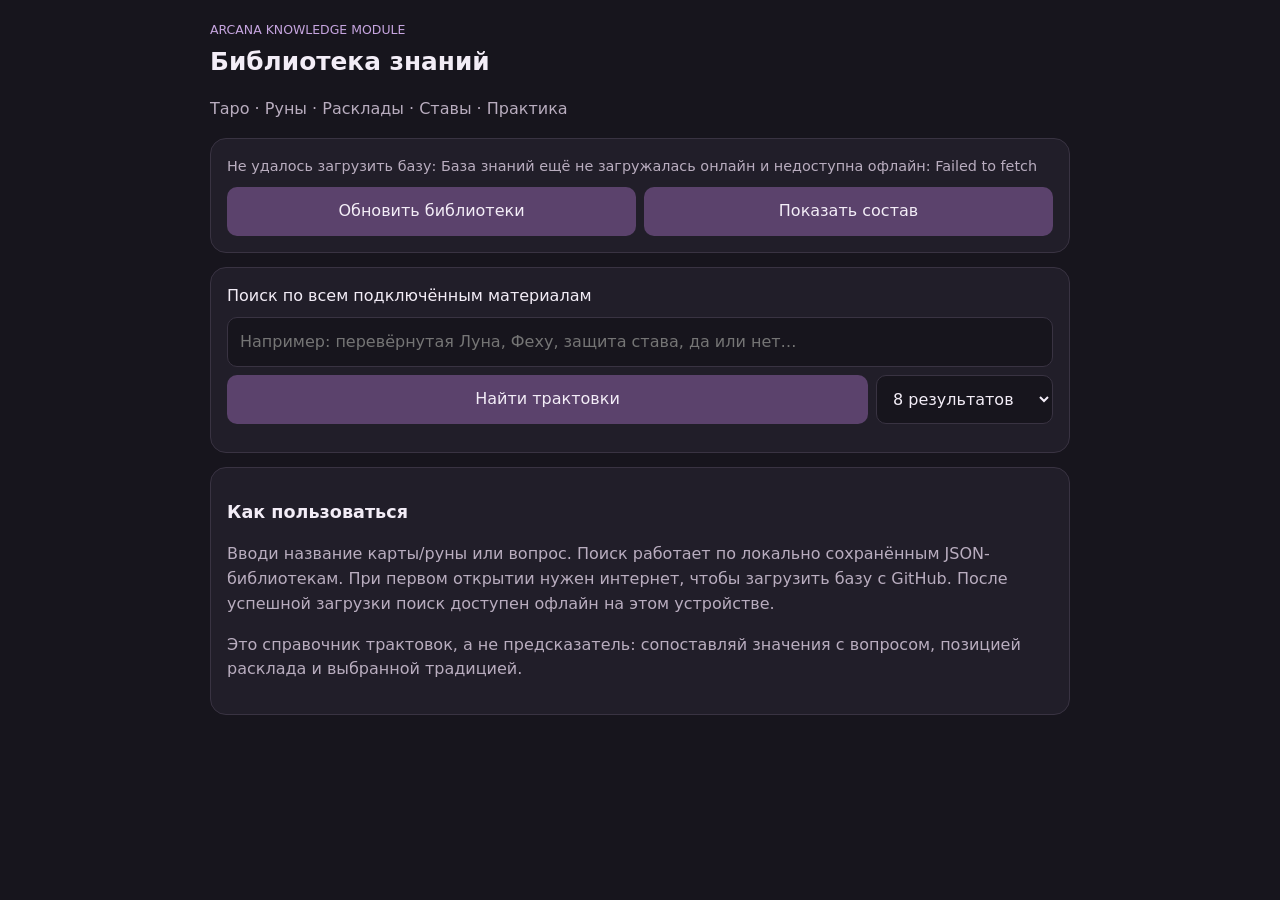
==== knowledge.html @ d8010e63 "Add files via upload" ====
<!doctype html>
<html lang="ru">
<head>
<meta charset="utf-8"><meta name="viewport" content="width=device-width,initial-scale=1">
<meta name="theme-color" content="#17151d"><title>ARCANA — База знаний</title>
<style>
:root{color-scheme:dark;--bg:#17151d;--panel:#211e29;--line:#393342;--text:#f3edf7;--muted:#b9adbf;--accent:#c6a5df}
*{box-sizing:border-box}body{margin:0;background:var(--bg);color:var(--text);font:16px/1.55 system-ui,sans-serif;padding:20px;max-width:900px;margin:auto}
h1{font-size:1.55rem;margin:.2rem 0}.muted{color:var(--muted)}.panel{background:var(--panel);border:1px solid var(--line);border-radius:16px;padding:16px;margin:14px 0}
input,select,button{font:inherit;border-radius:10px;padding:12px;border:1px solid var(--line);background:#17151d;color:var(--text)}input{width:100%;margin:8px 0}button{background:#5b426c;border:0;cursor:pointer}button:disabled{opacity:.5}.row{display:flex;gap:8px;flex-wrap:wrap}.row button{flex:1}.result{border-top:1px solid var(--line);padding:12px 0}.tag{font-size:.78rem;color:var(--accent)}pre{white-space:pre-wrap;overflow-wrap:anywhere;font:inherit;margin:6px 0}.status{font-size:.9rem;color:var(--muted)}a{color:var(--accent)}
</style></head><body>
<header><div class="tag">ARCANA KNOWLEDGE MODULE</div><h1>Библиотека знаний</h1><p class="muted">Таро · Руны · Расклады · Ставы · Практика</p></header>
<section class="panel"><div id="status" class="status">Загружаю локальный кэш или библиотеки GitHub…</div><div class="row" style="margin-top:10px"><button id="refresh">Обновить библиотеки</button><button id="allfiles">Показать состав</button></div></section>
<section class="panel"><label for="q">Поиск по всем подключённым материалам</label><input id="q" placeholder="Например: перевёрнутая Луна, Феху, защита става, да или нет…"><div class="row"><button id="search">Найти трактовки</button><select id="limit"><option value="8">8 результатов</option><option value="15">15 результатов</option><option value="25">25 результатов</option></select></div><div id="results" style="margin-top:12px"></div></section>
<section class="panel"><h2 style="font-size:1.1rem">Как пользоваться</h2><p class="muted">Вводи название карты/руны или вопрос. Поиск работает по локально сохранённым JSON-библиотекам. При первом открытии нужен интернет, чтобы загрузить базу с GitHub. После успешной загрузки поиск доступен офлайн на этом устройстве.</p><p class="muted">Это справочник трактовок, а не предсказатель: сопоставляй значения с вопросом, позицией расклада и выбранной традицией.</p></section>
<script src="knowledge-loader.js"></script>
<script>
const $=id=>document.getElementById(id);const esc=s=>String(s).replace(/[&<>"']/g,c=>({'&':'&amp;','<':'&lt;','>':'&gt;','"':'&quot;',"'":'&#39;'}[c]));
async function load(){try{const r=await ARCANA_KNOWLEDGE.load();$('status').textContent=`Подключено файлов: ${r.count}. ${r.offline?'Работаю из офлайн-кэша.':'Библиотеки обновлены с GitHub.'}`;}catch(e){$('status').textContent='Не удалось загрузить базу: '+e.message;}}
async function search(){const q=$('q').value.trim();if(!q)return;$('results').textContent='Ищу…';try{const hits=await ARCANA_KNOWLEDGE.search(q,Number($('limit').value));$('results').innerHTML=hits.length?hits.map(h=>`<article class="result"><div class="tag">${esc(h.file)} · совпадение ${h.score}</div><pre>${esc(h.excerpt)}</pre></article>`).join(''):'Совпадений не найдено. Попробуй другие слова.';}catch(e){$('results').textContent='Ошибка поиска: '+e.message;}}
$('refresh').onclick=async()=>{ $('status').textContent='Обновляю…';try{const r=await ARCANA_KNOWLEDGE.refresh();$('status').textContent=`Обновлено файлов: ${r.count}.`; }catch(e){$('status').textContent='Ошибка обновления: '+e.message;}};
$('search').onclick=search;$('q').addEventListener('keydown',e=>{if(e.key==='Enter')search()});$('allfiles').onclick=()=>{$('results').innerHTML=ARCANA_KNOWLEDGE.files.map(f=>`<div class="result">${esc(f)}</div>`).join('')||'Библиотеки ещё не загружены.'};
load();
</script></body></html>
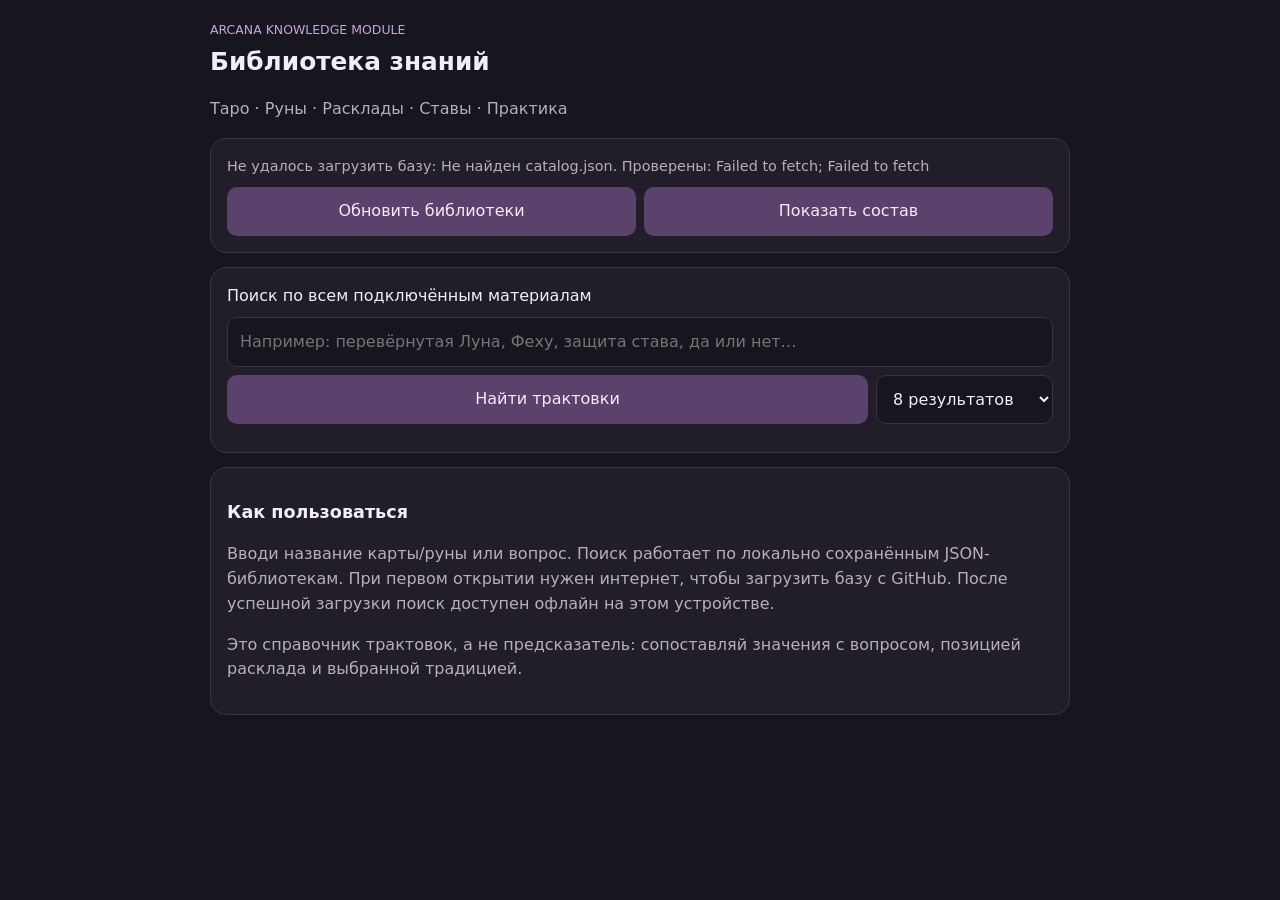
==== commit fc08dbe2: "Add files via upload" ====
--- a/knowledge.html
+++ b/knowledge.html
@@ -13,7 +13,7 @@
 <section class="panel"><div id="status" class="status">Загружаю локальный кэш или библиотеки GitHub…</div><div class="row" style="margin-top:10px"><button id="refresh">Обновить библиотеки</button><button id="allfiles">Показать состав</button></div></section>
 <section class="panel"><label for="q">Поиск по всем подключённым материалам</label><input id="q" placeholder="Например: перевёрнутая Луна, Феху, защита става, да или нет…"><div class="row"><button id="search">Найти трактовки</button><select id="limit"><option value="8">8 результатов</option><option value="15">15 результатов</option><option value="25">25 результатов</option></select></div><div id="results" style="margin-top:12px"></div></section>
 <section class="panel"><h2 style="font-size:1.1rem">Как пользоваться</h2><p class="muted">Вводи название карты/руны или вопрос. Поиск работает по локально сохранённым JSON-библиотекам. При первом открытии нужен интернет, чтобы загрузить базу с GitHub. После успешной загрузки поиск доступен офлайн на этом устройстве.</p><p class="muted">Это справочник трактовок, а не предсказатель: сопоставляй значения с вопросом, позицией расклада и выбранной традицией.</p></section>
-<script src="knowledge-loader.js"></script>
+<script src="knowledge-loader.js?v=1.2"></script>
 <script>
 const $=id=>document.getElementById(id);const esc=s=>String(s).replace(/[&<>"']/g,c=>({'&':'&amp;','<':'&lt;','>':'&gt;','"':'&quot;',"'":'&#39;'}[c]));
 async function load(){try{const r=await ARCANA_KNOWLEDGE.load();$('status').textContent=`Подключено файлов: ${r.count}. ${r.offline?'Работаю из офлайн-кэша.':'Библиотеки обновлены с GitHub.'}`;}catch(e){$('status').textContent='Не удалось загрузить базу: '+e.message;}}
